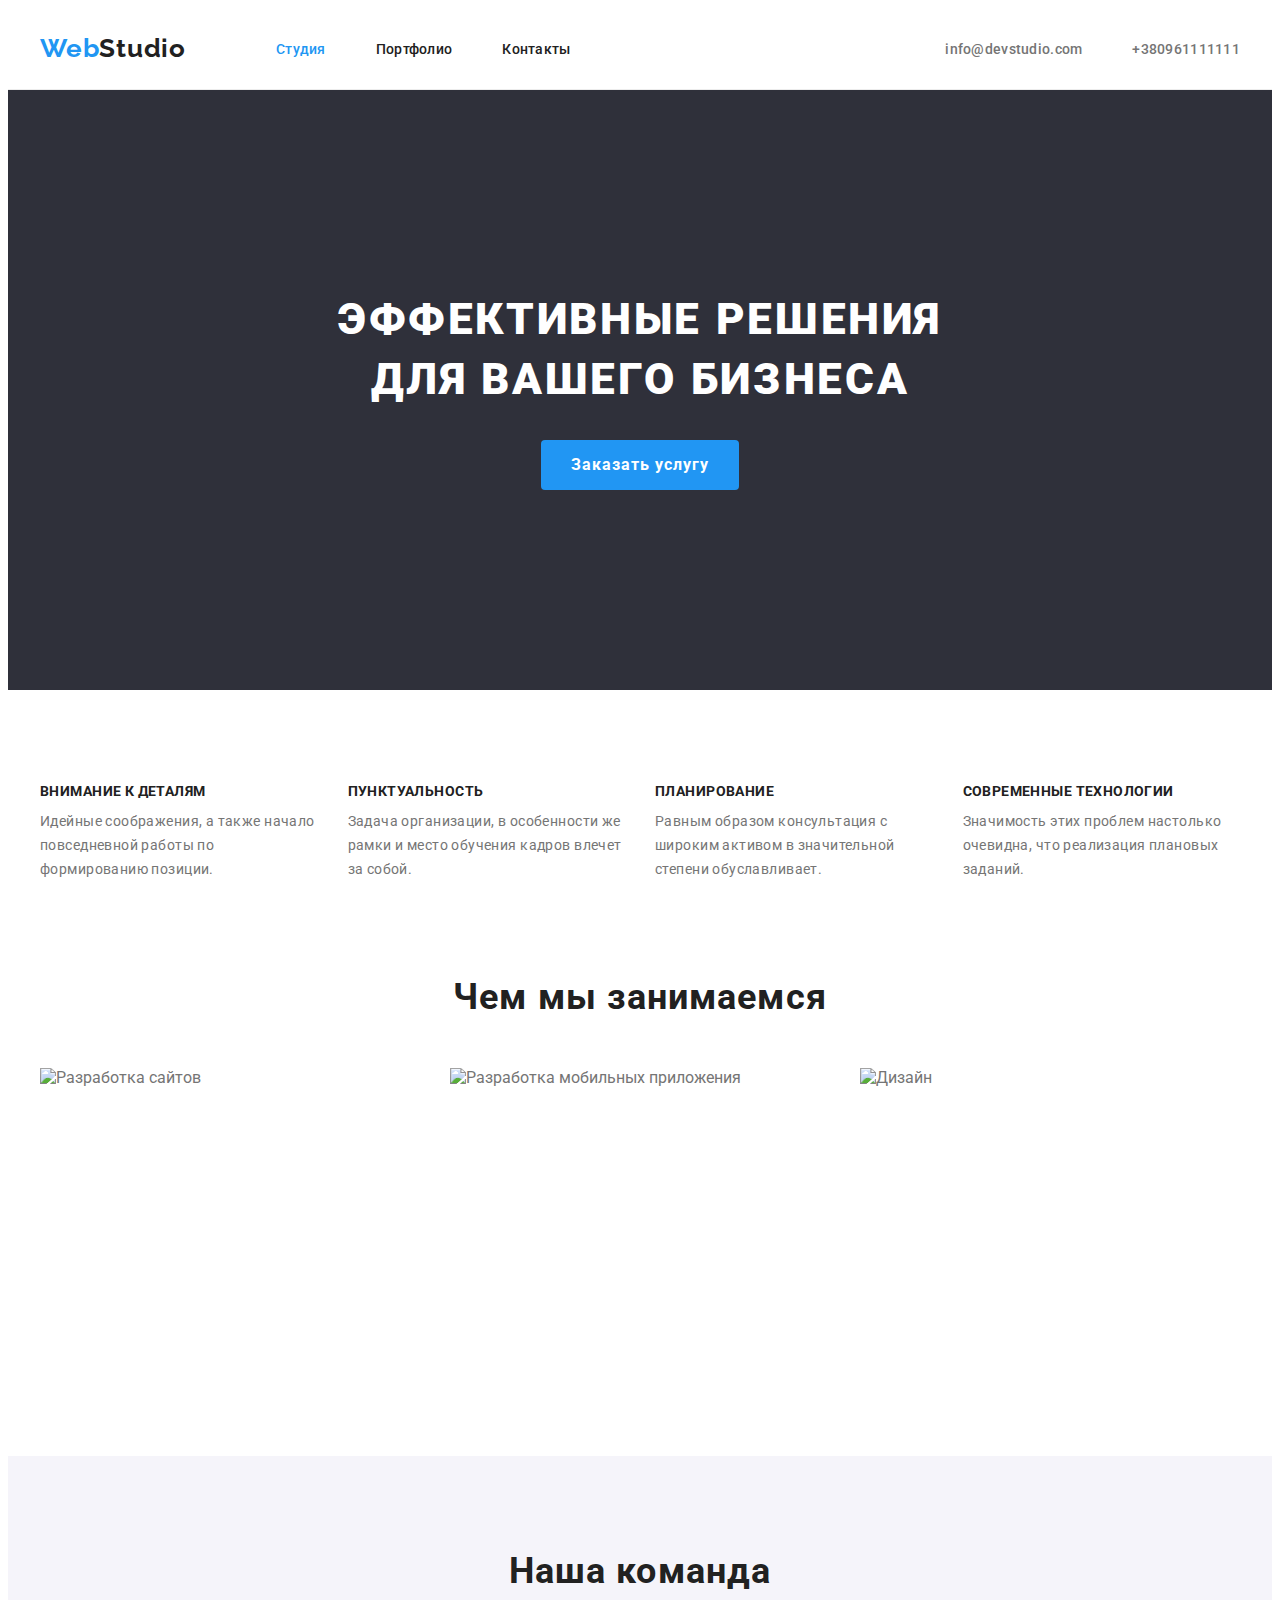
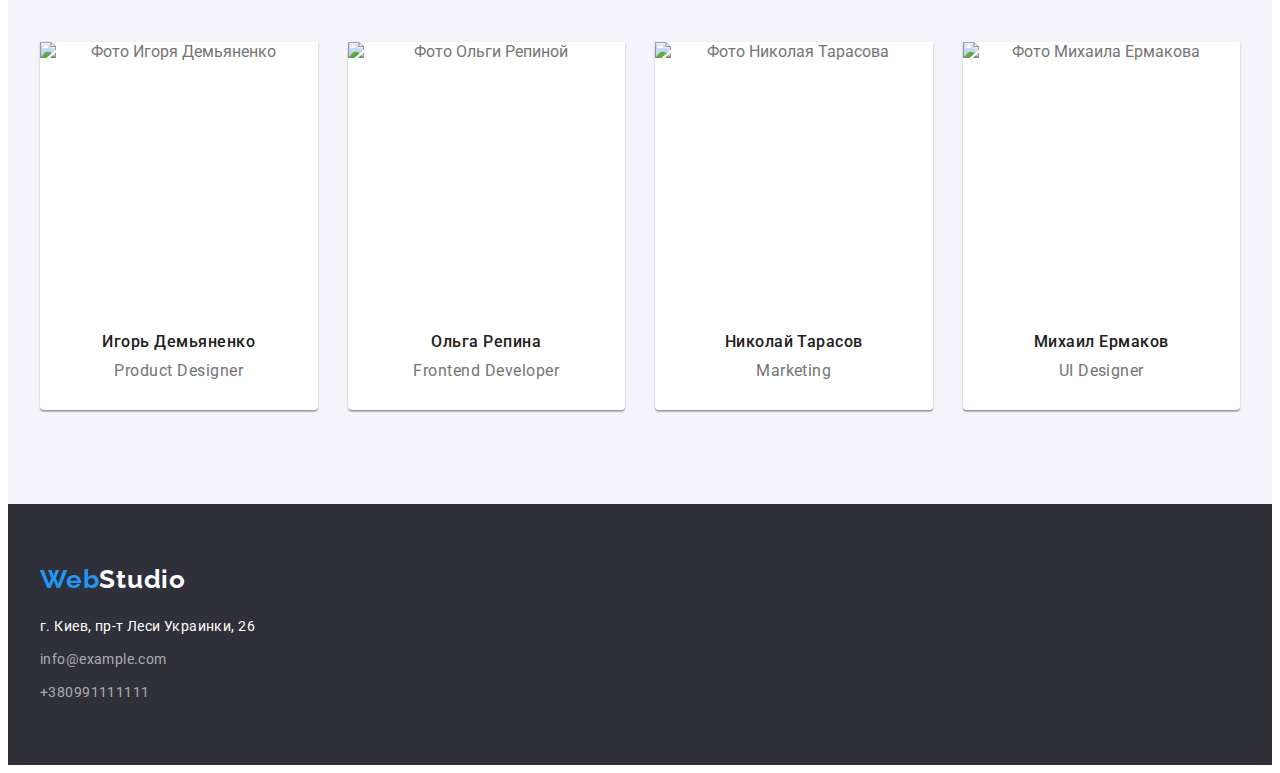
==== index.html @ f522e21b "sprite" ====
<!DOCTYPE html>
<html lang="ru">
  <head>
    <meta charset="UTF-8" />
    <meta http-equiv="X-UA-Compatible" content="IE=edge" />
    <meta name="viewport" content="width=device-width, initial-scale=1.0" />
    <title>WebStudio</title>
    <link rel="preconnect" href="https://fonts.gstatic.com" />
    <link
      href="https://fonts.googleapis.com/css2?family=Raleway:wght@700&family=Roboto:wght@400;500;700;900&display=swap"
      rel="stylesheet"/>
    <link rel="stylesheet" href="https://cdnjs.cloudflare.com/ajax/libs/modern-normalize/1.1.0/modern-normalize.min.css"
      integrity="sha512-wpPYUAdjBVSE4KJnH1VR1HeZfpl1ub8YT/NKx4PuQ5NmX2tKuGu6U/JRp5y+Y8XG2tV+wKQpNHVUX03MfMFn9Q=="
      crossorigin="anonymous" referrerpolicy="no-referrer" />
    <link rel="stylesheet" href="./css/style.css" />
  </head>
  <body>
    <!-- Шапка сайта -->
    <header class="header">
      <div class="container header-container">
        <nav class="navigation">
          <a href="./index.html" class="logo link"> <span class="span-logo">Web</span>Studio</a>
          <ul class="menu">
            <li class="menu-item list"><a class="menu-link current link" href="./index.html">Студия</a></li>
            <li class="menu-item list"><a class="menu-link link" href="./portfolio.html">Портфолио</a></li>
            <li class="menu-item list"><a class="menu-link link" href="">Контакты</a></li>
          </ul>
        </nav>
        <ul class="address-contaiter">
          <li class="address-item list"><a class="mail-link link" href="info@devstudio.com">info@devstudio.com</a></li>
          <li class="address-item list"><a class="tel-link link" href="tel:+380961111111">+380961111111</a></li>
        </ul>
      </div>
      
    </header>
    <main>
      <!--Герой Cекция 1-->
      <section class="hero">
        <div class="container">
          <h1 class="hero-title">Эффективные решения для вашего бизнеса</h1>
          <button class="modal-btn" type="button">Заказать услугу</button>
        </div>
      </section>
      <!--Преимущества Секция 2-->
      <section class="advantages section">
        <div class="container">
          <h2 hidden>Наши преимущества</h2>
          <ul class="advantages-list">
            <li class="advantages-item list">
              <h3 class="advantages-title">Внимание к деталям</h3>
              <p class="advantages-discription">
                Идейные соображения, а также начало повседневной работы по
                формированию позиции.
              </p>
            </li>
            <li class="advantages-item list">
              <h3 class="advantages-title">Пунктуальность</h3>
              <p class="advantages-discription">
                Задача организации, в особенности же рамки и место обучения кадров
                влечет за собой.
              </p>
            </li>
            <li class="advantages-item list">
              <h3 class="advantages-title">Планирование</h3>
              <p class="advantages-discription">
                Равным образом консультация с широким активом в значительной
                степени обуславливает.
              </p>
            </li>
            <li class="advantages-item list">
              <h3 class="advantages-title">Современные технологии</h3>
              <p class="advantages-discription">
                Значимость этих проблем настолько очевидна, что реализация
                плановых заданий.
              </p>
            </li>
          </ul>
        </div>
      </section>
      <!--Чем занимается WebStudio Секция 3-->
      <section class="servise-section section">
        <div class="container">
          <h2 class="section-title">Чем мы занимаемся</h2>
          <ul class="servise-list list">
            <li class="servise-item">
              <img class="servise-image" src="./img/img1-sec3.jpg" alt="Разработка сайтов" width="370" height="294" />
            </li>
            <li class="servise-item">
              <img class="servise-image" src="./img/img2-sec3.jpg" alt="Разработка мобильных приложения" width="370"
                height="294" />
            </li>
            <li class="servise-item">
              <img class="servise-image" src="./img/img3-sec3.jpg" alt="Дизайн" width="370" height="294" />
            </li>
          </ul>
        </div>
      </section>
      <!--Команда Секция 4-->
      <section class="team-section section">
        <div  class="container">
          <h2 class="section-title">Наша команда</h2>
          <ul class="team-list list">
            <li class="team-item">
              <img class="mamber-photo" src="./img/img1-sec4.jpg" alt="Фото Игоря Демьяненко" width="270" height="260" />
              <div class="team-item-contant">
                <h3 class="mamber-name">Игорь Демьяненко</h3>
                <p class="mamber-profession" lang="en">Product Designer</p>
              </div>
            </li>
            <li class="team-item">
              <img class="mamber-photo" src="./img/img2-sec4.jpg" alt="Фото Ольги Репиной" width="270" height="260" />
              <div class="team-item-contant">
                <h3 class="mamber-name">Ольга Репина</h3>
                <p class="mamber-profession" lang="en">Frontend Developer</p>
              </div>
            </li>
            <li class="team-item">
              <img class="mamber-photo" src="./img/img3-sec4.jpg" alt="Фото Николая Тарасова" width="270" height="260" />
              <div class="team-item-contant">
                <h3 class="mamber-name">Николай Тарасов</h3>
                <p class="mamber-profession" lang="en">Marketing</p>
              </div>
            </li>
            <li class="team-item">
              <img class="mamber-photo" src="./img/img4-sec4.jpg" alt="Фото Михаила Ермакова" width="270" height="260" />
              <div class="team-item-contant">
                <h3 class="mamber-name">Михаил Ермаков</h3>
                <p class="mamber-profession" lang="en">UI Designer</p>
              </div>
            </li>
          </ul>
        </div>
      </section>
    </main>
    <footer class="footer">
      <div class="container">
          <a class="logo-footer link" href="./index.html"> <span class="span-logo">Web</span>Studio</a>
          <address class="address">
            <ul class="address-list list">
              <li class="address-item-footer">
                <a class="location link" href="https://goo.gl/maps/w3A9TipmiTjofu6cA" target="_blank" rel="noopener noreferrer">г.
                  Киев, пр-т Леси Украинки, 26</a>
              </li>
              <li class="address-item-footer"><a class="address-link link" href="info@example.com">info@example.com</a></li>
              <li class="address-item-footer"><a class="address-link link" href="+380991111111">+380991111111</a></li>
            </ul>
          </address>
      </div>
    </footer>
  </body>
</html>
---- css/style.css ----
:root {
  --ptimary-text-color: #757575;
  --title-text-color: #212121;
  --accent-color: #2196f3;
  --primary-white-color: #ffffff;
  --main-font: Roboto, sans-serif;
  --dark-grey-background-color: #2f303a;
  --light-grey-background-color: #f5f4fa;
  --rgba-grey-color: rgba(255, 255, 255, 0.6);
  --list-gap: 30px;
}

.link {
  text-decoration: none;
}

.list {
  margin: 0;
  padding: 0;
  list-style: none;
}

h1,
h2,
h3,
h4,
h5,
h6,
p {
  margin-top: 0px;
  margin-bottom: 0px;
}

ul,
ol {
  margin-top: 0px;
  margin-bottom: 0px;
  padding-left: 0px;
}

img {
  display: block;
}

body {
  color: var(--ptimary-text-color);
  background-color: var(--primary-white-color);
  font-family: var(--main-font);
}
/* ====COMPONENTS==== */
.container {
  width: 1200px;
  margin: 0 auto;
  padding-left: 15px;
  padding-right: 15px;
}

.section {
  padding-top: 94px;
  padding-bottom: 94px;
}

.section-title {
  color: var(--title-text-color);
  font-weight: 700;
  font-size: 36px;
  line-height: 1.17;
  letter-spacing: 0.03em;
  margin-bottom: 50px;
  text-align: center;
}

/*====Header====*/
.header {
  padding-top: 25px;
  padding-bottom: 25px;
  border-bottom: 1px solid #ececec;
}

.header-container {
  display: flex;
  align-items: center;
  justify-content: space-between;
}

.navigation {
  display: flex;
  align-items: center;
}

.menu {
  display: flex;
  align-items: center;
}

.menu-item:not(:last-child) {
  margin-right: 50px;
}

.address-contaiter {
  display: flex;
  align-items: center;
}

.address-item:not(:last-child) {
  margin-right: 50px;
}

.logo {
  color: var(--title-text-color);
  font-family: Raleway, sans-serif;
  font-weight: 700;
  font-size: 26px;
  line-height: 1.2;
  letter-spacing: 0.03em;
  margin-right: 90px;
}

.span-logo {
  color: var(--accent-color);
}

.menu-link {
  color: var(--title-text-color);
  font-weight: 500;
  font-size: 14px;
  line-height: 1.14;
  letter-spacing: 0.02em;
}

.menu-link.current {
  color: var(--accent-color);
}

.menu-link:hover,
.menu-link:focus {
  color: var(--accent-color);
}

.mail-link {
  color: var(--ptimary-text-color);
  font-weight: 500;
  font-size: 14px;
  line-height: 1.14;
  letter-spacing: 0.02em;
}

.mail-link:hover,
.mail-link:focus {
  color: var(--accent-color);
}

.tel-link {
  color: var(--ptimary-text-color);
  font-weight: 500;
  font-size: 14px;
  line-height: 1.14;
  letter-spacing: 0.02em;
}

.tel-link:hover,
.tel-link:focus {
  color: var(--accent-color);
}
/* ====END Header==== */
/*====Hero====*/
.hero {
  background-color: var(--dark-grey-background-color);
  text-align: center;
  padding-top: 200px;
  padding-bottom: 200px;
}

.hero-title {
  color: var(--primary-white-color);
  font-weight: 900;
  font-size: 44px;
  line-height: 1.36;
  letter-spacing: 0.06em;
  text-transform: uppercase;
  max-width: 696px;
  margin: 0 auto;
  margin-bottom: 30px;
}

.modal-btn {
  font-weight: 700;
  font-size: 16px;
  line-height: 1.88;
  letter-spacing: 0.06em;
  background-color: var(--accent-color);
  color: var(--primary-white-color);
  cursor: pointer;
  font-family: inherit;
  text-align: center;
  border: none;
  border-radius: 4px;
  padding: 10px 30px;
}

.modal-btn:hover,
.modal-btn:focus {
  background-color: var(--accent-color);
  color: var(--primary-white-color);
}
/* ====End Hero====*/

/* ====Advantages section==== */

.advantages-list {
  display: flex;
  flex-wrap: wrap;
  margin-left: calc(-1 * var(--list-gap));
  margin-top: calc(-1 * var(--list-gap));
}

.advantages-item {
  margin-left: var(--list-gap);
  margin-top: var(--list-gap);
  flex-basis: calc((100% - 4 * var(--list-gap)) / 4);
}

.advantages-title {
  font-weight: 700;
  font-size: 14px;
  line-height: 1.14;
  letter-spacing: 0.03em;
  color: var(--title-text-color);
  text-transform: uppercase;
  margin-bottom: 10px;
}

.advantages-discription {
  font-weight: 400;
  font-size: 14px;
  line-height: 1.71;
  letter-spacing: 0.03em;
  color: var(--ptimary-text-color);
}
/* ====End Advantages section==== */

/* ====Servise section==== */
.servise-section {
  padding-top: 0px;
}
.servise-list {
  display: flex;
  flex-wrap: wrap;
  margin-left: -30px;
  margin-top: -30px;
}

.servise-item {
  margin-left: 30px;
  margin-top: 30px;
  flex-basis: calc((100% - 90px) / 3);
}

/* ====End Servise section==== */

/* ====Team section===== */
.team-list {
  display: flex;
  flex-wrap: wrap;
  margin-left: calc(-1 * var(--list-gap));
  margin-top: calc(-1 * var(--list-gap));
}

.team-item {
  background-color: var(--primary-white-color);
  display: block;
  margin-left: var(--list-gap);
  margin-top: var(--list-gap);
  flex-basis: calc((100% - 4 * var(--list-gap)) / 4);
  text-align: center;
  border-radius: 0px 0px 4px 4px;
  box-shadow: 0px 1px 3px rgba(0, 0, 0, 0.12), 0px 1px 1px rgba(0, 0, 0, 0.14),
    0px 2px 1px rgba(0, 0, 0, 0.2);
}

.team-section {
  background-color: var(--light-grey-background-color);
}

.team-item-contant {
  padding-top: 30px;
  padding-bottom: 30px;
}

.mamber-name {
  font-weight: 500;
  font-size: 16px;
  line-height: 1.19;
  letter-spacing: 0.03em;
  color: var(--title-text-color);
  margin-bottom: 10px;
}

.mamber-profession {
  font-weight: 400;
  font-size: 16px;
  line-height: 1.19;
  letter-spacing: 0.03em;
}
/*====End Team section====*/

/* ====Footer==== */
.footer {
  background-color: var(--dark-grey-background-color);
  padding-top: 60px;
  padding-bottom: 60px;
  margin-right: auto;
}

.logo-footer {
  display: block;
  color: var(--primary-white-color);
  font-family: Raleway, sans-serif;
  font-weight: 700;
  font-size: 26px;
  line-height: 1.2;
  letter-spacing: 0.03em;
  margin-bottom: 20px;
}

.span-logo {
  color: var(--accent-color);
}

.address-link {
  color: var(--rgba-grey-color);
  font-style: normal;
  font-weight: 400;
  font-size: 14px;
  line-height: 1.71;
  letter-spacing: 0.03em;
}

.address-item-footer:not(:last-child) {
  margin-bottom: 9px;
}

.location {
  color: var(--primary-white-color);
  font-style: normal;
  font-weight: 400;
  font-size: 14px;
  line-height: 1.71;
  letter-spacing: 0.03em;
  margin-bottom: 9px;
}
/* ====End Footer==== */

/* Portfolio */
/*====Portfolio section==== */
.filter-list {
  display: flex;
  justify-content: center;
  margin-bottom: 50px;
}

.filter-button {
  color: var(--title-text-color);
  background-color: var(--light-grey-background-color);
  font-family: inherit;
  font-weight: 500;
  font-size: 16px;
  line-height: 1.63;
  letter-spacing: 0.03em;
  text-align: center;
  cursor: pointer;
  padding: 6px 22px;
  border: none;
  border-radius: 4px;
}

.filter-item:not(:last-child) {
  margin-right: 8px;
}

.filter-button:hover,
.filter-button:focus {
  color: var(--primary-white-color);
  background-color: var(--accent-color);
}

.project-list {
  display: flex;
  flex-wrap: wrap;
  text-align: left;
  margin-left: calc(-1 * var(--list-gap));
  margin-top: calc(-1 * var(--list-gap));
}

.project-item {
  margin-left: var(--list-gap);
  margin-top: var(--list-gap);
  flex-basis: calc((100% - 3 * var(--list-gap)) / 3);
  background-color: var(--primary-white-color);
}

.project-item-content {
  padding: 20px 24px;
  border-right: 1px solid #eeeeee;
  border-bottom: 1px solid #eeeeee;
  border-left: 1px solid #eeeeee;
}

.project-title {
  color: var(--title-text-color);
  font-weight: 700;
  font-size: 18px;
  line-height: 2;
  letter-spacing: 0.06em;
}

.project-decr {
  color: var(--ptimary-text-color);
  font-weight: 400;
  font-size: 16px;
  line-height: 1.88;
  letter-spacing: 0.03em;
}
/*====End Portfolio section==== */
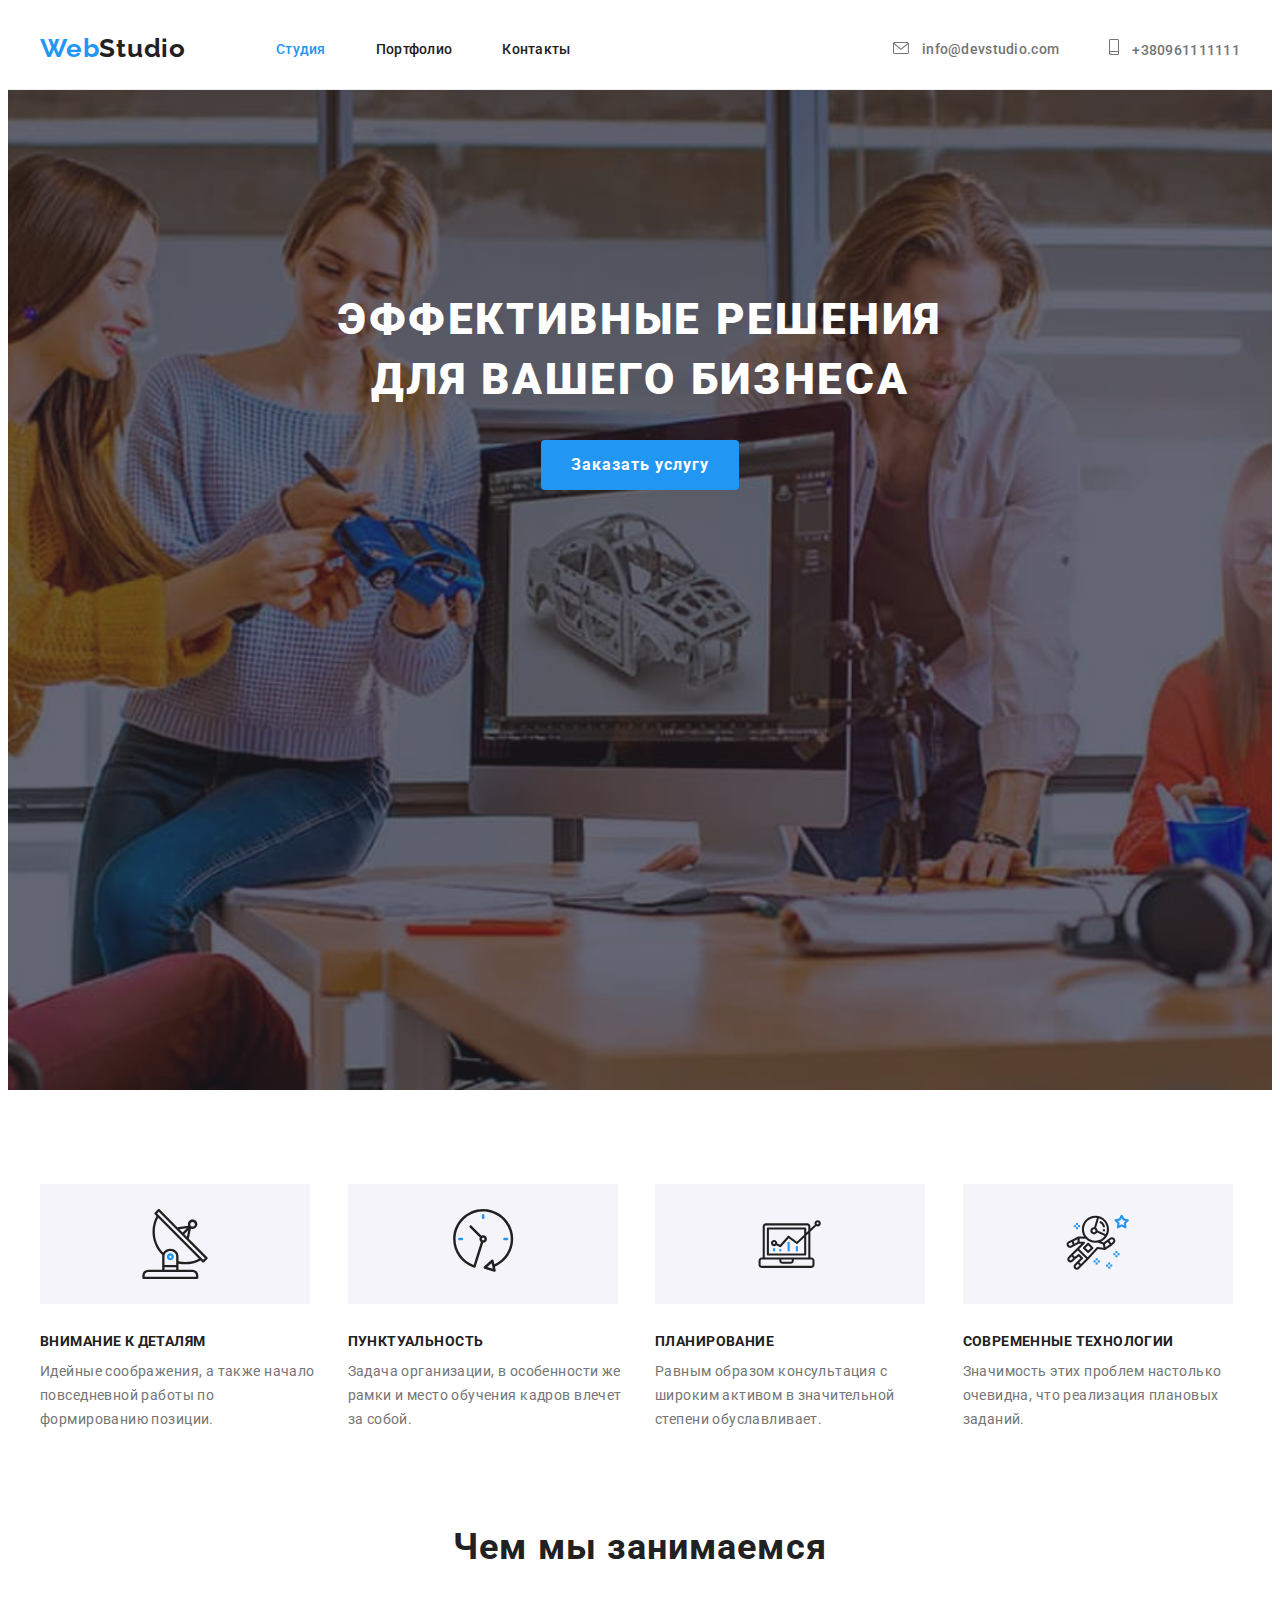
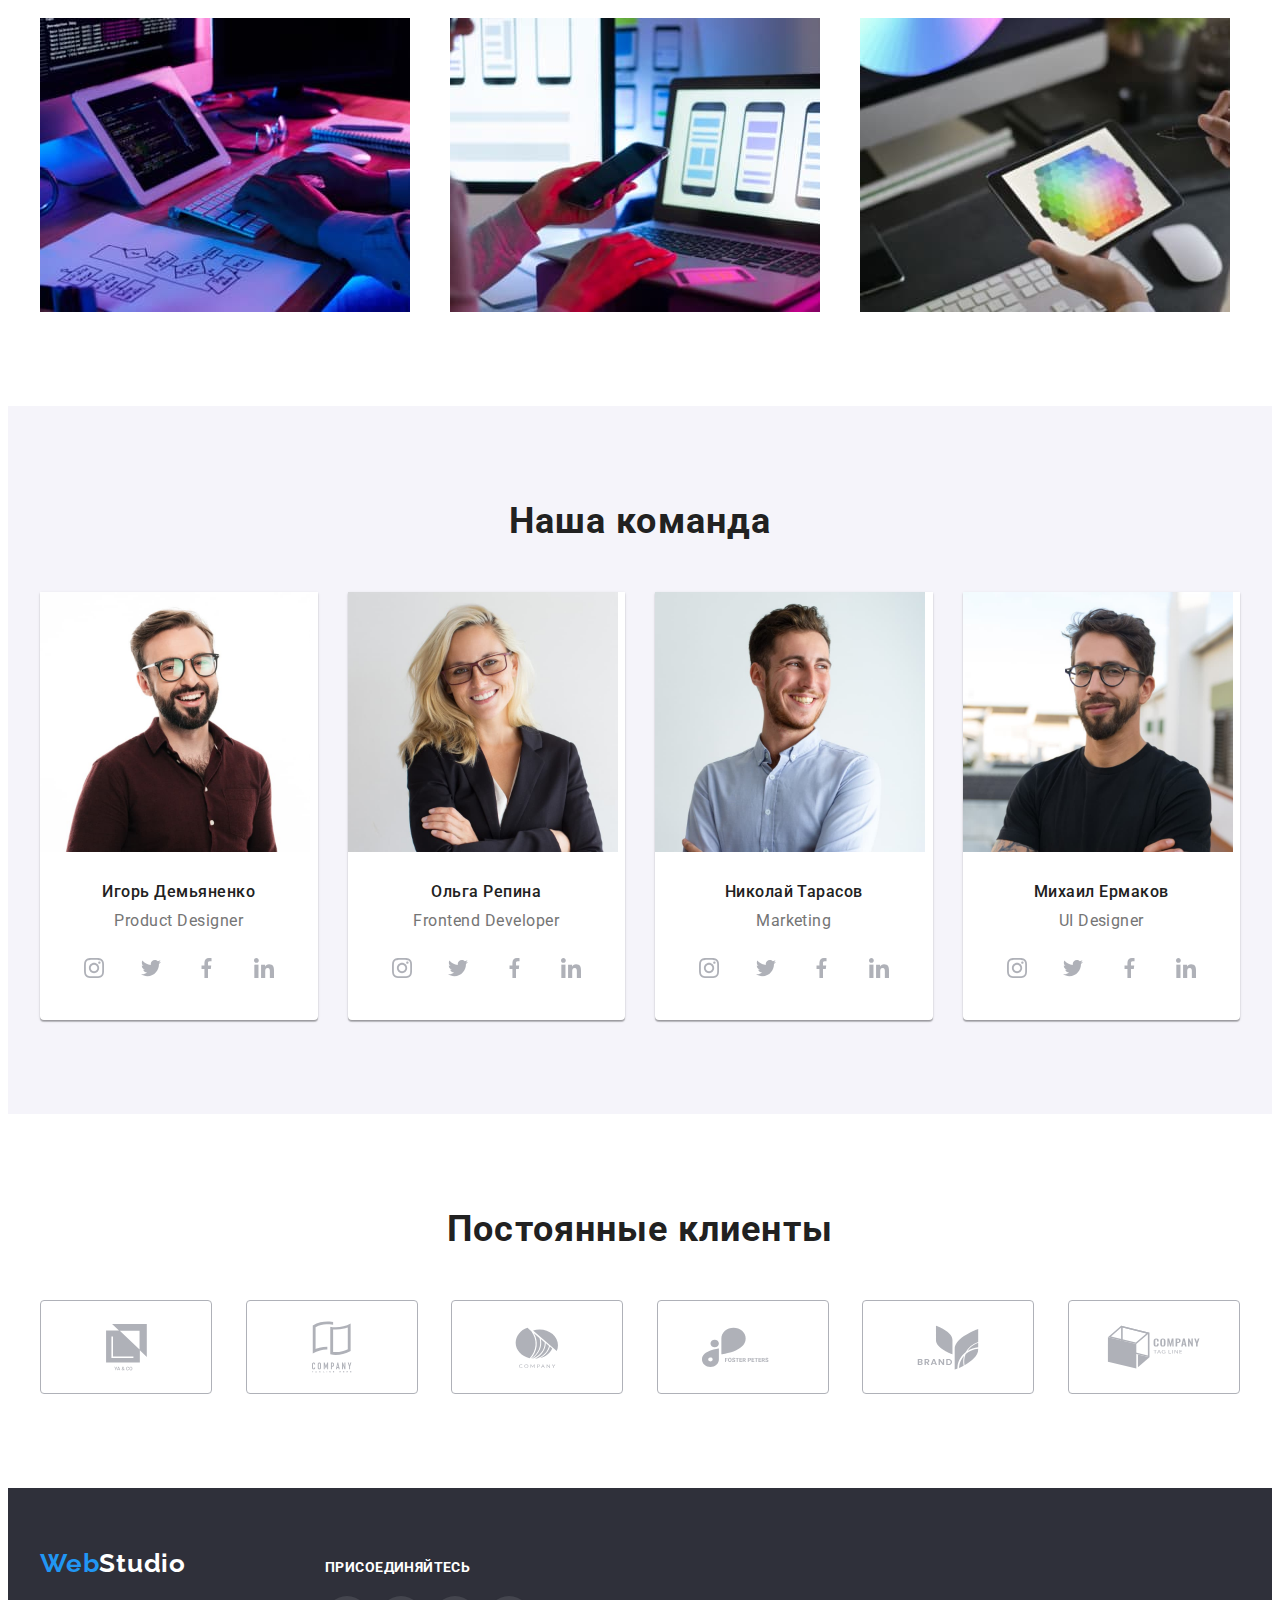
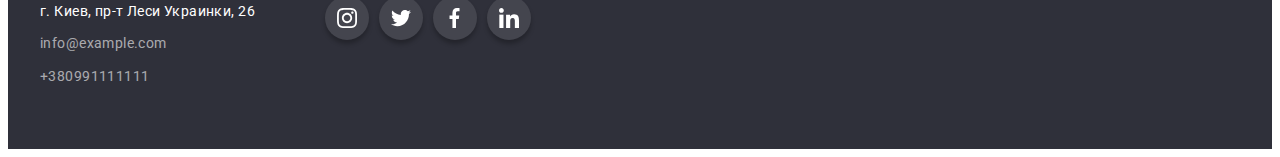
==== commit e8d29182: "задает оформление иконок и декоративных эффектов" ====
--- a/index.html
+++ b/index.html
@@ -1,151 +1,386 @@
 <!DOCTYPE html>
 <html lang="ru">
-  <head>
-    <meta charset="UTF-8" />
-    <meta http-equiv="X-UA-Compatible" content="IE=edge" />
-    <meta name="viewport" content="width=device-width, initial-scale=1.0" />
-    <title>WebStudio</title>
-    <link rel="preconnect" href="https://fonts.gstatic.com" />
-    <link
-      href="https://fonts.googleapis.com/css2?family=Raleway:wght@700&family=Roboto:wght@400;500;700;900&display=swap"
-      rel="stylesheet"/>
-    <link rel="stylesheet" href="https://cdnjs.cloudflare.com/ajax/libs/modern-normalize/1.1.0/modern-normalize.min.css"
-      integrity="sha512-wpPYUAdjBVSE4KJnH1VR1HeZfpl1ub8YT/NKx4PuQ5NmX2tKuGu6U/JRp5y+Y8XG2tV+wKQpNHVUX03MfMFn9Q=="
-      crossorigin="anonymous" referrerpolicy="no-referrer" />
-    <link rel="stylesheet" href="./css/style.css" />
-  </head>
-  <body>
-    <!-- Шапка сайта -->
-    <header class="header">
-      <div class="container header-container">
-        <nav class="navigation">
-          <a href="./index.html" class="logo link"> <span class="span-logo">Web</span>Studio</a>
-          <ul class="menu">
-            <li class="menu-item list"><a class="menu-link current link" href="./index.html">Студия</a></li>
-            <li class="menu-item list"><a class="menu-link link" href="./portfolio.html">Портфолио</a></li>
-            <li class="menu-item list"><a class="menu-link link" href="">Контакты</a></li>
-          </ul>
-        </nav>
-        <ul class="address-contaiter">
-          <li class="address-item list"><a class="mail-link link" href="info@devstudio.com">info@devstudio.com</a></li>
-          <li class="address-item list"><a class="tel-link link" href="tel:+380961111111">+380961111111</a></li>
-        </ul>
-      </div>
-      
-    </header>
-    <main>
-      <!--Герой Cекция 1-->
-      <section class="hero">
+
+<head>
+  <meta charset="UTF-8" />
+  <meta http-equiv="X-UA-Compatible" content="IE=edge" />
+  <meta name="viewport" content="width=device-width, initial-scale=1.0" />
+  <title>WebStudio</title>
+  <link rel="preconnect" href="https://fonts.gstatic.com" />
+  <link href="https://fonts.googleapis.com/css2?family=Raleway:wght@700&family=Roboto:wght@400;500;700;900&display=swap"
+    rel="stylesheet" />
+  <link rel="stylesheet" href="https://cdnjs.cloudflare.com/ajax/libs/modern-normalize/1.1.0/modern-normalize.min.css"
+    integrity="sha512-wpPYUAdjBVSE4KJnH1VR1HeZfpl1ub8YT/NKx4PuQ5NmX2tKuGu6U/JRp5y+Y8XG2tV+wKQpNHVUX03MfMFn9Q=="
+    crossorigin="anonymous" referrerpolicy="no-referrer" />
+  <link rel="stylesheet" href="./css/style.css" />
+</head>
+
+<body>
+  <!-- Шапка сайта -->
+  <header class="header">
+    <div class="container header-container">
+      <nav class="navigation">
+        <a href="./index.html" class="logo link"> <span class="span-logo">Web</span>Studio</a>
+        <ul class="menu">
+          <li class="menu-item list"><a class="menu-link current link" href="./index.html">Студия</a></li>
+          <li class="menu-item list"><a class="menu-link link" href="./portfolio.html">Портфолио</a></li>
+          <li class="menu-item list"><a class="menu-link link" href="">Контакты</a></li>
+        </ul>
+      </nav>
+      <ul class="address-contaiter">
+        <li class="address-item list"><a class="mail-link link" href="info@devstudio.com">
+            <svg class="mail-icon">
+              <use href="./img/sprite.svg#icon-envelope"></use>
+            </svg> info@devstudio.com
+          </a>
+        </li>
+        <li class="address-item list">
+          <a class="tel-link link" href="tel:+380961111111">
+            <svg class="phone-icon">
+              <use href="./img/sprite.svg#icon-smartphone"></use>
+            </svg> +380961111111</a>
+        </li>
+      </ul>
+    </div>
+  </header>
+  <main>
+    <!--Герой Cекция 1-->
+    <section class="hero">
+      <div class="container">
+        <h1 class="hero-title">Эффективные решения для вашего бизнеса</h1>
+        <button class="modal-btn" type="button">Заказать услугу</button>
+      </div>
+    </section>
+    <!--Преимущества Секция 2-->
+    <section class="advantages section">
+      <div class="container">
+        <h2 hidden>Наши преимущества</h2>
+        <ul class="advantages-list">
+          <li class="advantages-item list">
+            <div class="advantages-icon">
+              <svg class="advantages-icon-item">
+                <use href="./img/sprite.svg#icon-satellite"></use>
+              </svg>
+            </div>
+            <h3 class="advantages-title">Внимание к деталям</h3>
+            <p class="advantages-discription">
+              Идейные соображения, а также начало повседневной работы по
+              формированию позиции.
+            </p>
+          </li>
+          <li class="advantages-item list">
+            <div class="advantages-icon">
+              <svg class="advantages-icon-item">
+                <use href="./img/sprite.svg#icon-clock"></use>
+              </svg>
+            </div>
+            <h3 class="advantages-title">Пунктуальность</h3>
+            <p class="advantages-discription">
+              Задача организации, в особенности же рамки и место обучения кадров
+              влечет за собой.
+            </p>
+          </li>
+          <li class="advantages-item list">
+            <div class="advantages-icon">
+              <svg class="advantages-icon-item">
+                <use href="./img/sprite.svg#icon-diagram"></use>
+              </svg>
+            </div>
+            <h3 class="advantages-title">Планирование</h3>
+            <p class="advantages-discription">
+              Равным образом консультация с широким активом в значительной
+              степени обуславливает.
+            </p>
+          </li>
+          <li class="advantages-item list">
+            <div class="advantages-icon">
+              <svg class="advantages-icon-item">
+                <use href="./img/sprite.svg#icon-astronaut"></use>
+              </svg>
+            </div>
+            <h3 class="advantages-title">Современные технологии</h3>
+            <p class="advantages-discription">
+              Значимость этих проблем настолько очевидна, что реализация
+              плановых заданий.
+            </p>
+          </li>
+        </ul>
+      </div>
+    </section>
+    <!--Чем занимается WebStudio Секция 3-->
+    <section class="servise-section section">
+      <div class="container">
+        <h2 class="section-title">Чем мы занимаемся</h2>
+        <ul class="servise-list list">
+          <li class="servise-item">
+            <img class="servise-image" src="./img/img1-sec3.jpg" alt="Разработка сайтов" width="370" height="294" />
+          </li>
+          <li class="servise-item">
+            <img class="servise-image" src="./img/img2-sec3.jpg" alt="Разработка мобильных приложения" width="370"
+              height="294" />
+          </li>
+          <li class="servise-item">
+            <img class="servise-image" src="./img/img3-sec3.jpg" alt="Дизайн" width="370" height="294" />
+          </li>
+        </ul>
+      </div>
+    </section>
+    <!--Команда Секция 4-->
+    <section class="team-section section">
+      <div class="container">
+        <h2 class="section-title">Наша команда</h2>
+        <ul class="team-list list">
+          <li class="team-item">
+            <img class="mamber-photo" src="./img/img1-sec4.jpg" alt="Фото Игоря Демьяненко" width="270" height="260" />
+            <div class="team-item-contant"> 
+              <h3 class="mamber-name">Игорь Демьяненко</h3>
+              <p class="mamber-profession" lang="en">Product Designer</p>
+              <ul class="social-list list">
+                <li class="social-list-item">
+                  <a href="" class="social-list-link">
+                    <svg class="social-list-icon">
+                      <use href="./img/sprite.svg#icon-instagram"></use>
+                    </svg>
+                  </a>
+                </li>
+                <li class="social-list-item">
+                  <a href="" class="social-list-link">
+                    <svg class="social-list-icon">
+                      <use href="./img/sprite.svg#icon-twitter"></use>
+                    </svg>
+                  </a>
+                </li>
+                <li class="social-list-item">
+                  <a href="" class="social-list-link">
+                    <svg class="social-list-icon">
+                      <use href="./img/sprite.svg#icon-facebook"></use>
+                    </svg>
+                  </a>
+                </li>
+                <li class="social-list-item">
+                  <a href="" class="social-list-link">
+                    <svg class="social-list-icon">
+                      <use href="./img/sprite.svg#icon-linkedin"></use>
+                    </svg>
+                  </a>
+                </li>
+              </ul>
+            </div>
+          </li>
+          <li class="team-item">
+            <img class="mamber-photo" src="./img/img2-sec4.jpg" alt="Фото Ольги Репиной" width="270" height="260" />
+            <div class="team-item-contant">
+              <h3 class="mamber-name">Ольга Репина</h3>
+              <p class="mamber-profession" lang="en">Frontend Developer</p>
+              <ul class="social-list list">
+                <li class="social-list-item">
+                  <a href="" class="social-list-link">
+                    <svg class="social-list-icon">
+                      <use href="./img/sprite.svg#icon-instagram"></use>
+                    </svg>
+                  </a>
+                </li>
+                <li class="social-list-item">
+                  <a href="" class="social-list-link">
+                    <svg class="social-list-icon">
+                      <use href="./img/sprite.svg#icon-twitter"></use>
+                    </svg>
+                  </a>
+                </li>
+                <li class="social-list-item">
+                  <a href="" class="social-list-link">
+                    <svg class="social-list-icon">
+                      <use href="./img/sprite.svg#icon-facebook"></use>
+                    </svg>
+                  </a>
+                </li>
+                <li class="social-list-item">
+                  <a href="" class="social-list-link">
+                    <svg class="social-list-icon">
+                      <use href="./img/sprite.svg#icon-linkedin"></use>
+                    </svg>
+                  </a>
+                </li>
+              </ul>
+            </div>
+          </li>
+          <li class="team-item">
+            <img class="mamber-photo" src="./img/img3-sec4.jpg" alt="Фото Николая Тарасова" width="270" height="260" />
+            <div class="team-item-contant">
+              <h3 class="mamber-name">Николай Тарасов</h3>
+              <p class="mamber-profession" lang="en">Marketing</p>
+              <ul class="social-list list">
+                <li class="social-list-item">
+                  <a href="" class="social-list-link">
+                    <svg class="social-list-icon">
+                      <use href="./img/sprite.svg#icon-instagram"></use>
+                    </svg>
+                  </a>
+                </li>
+                <li class="social-list-item">
+                  <a href="" class="social-list-link">
+                    <svg class="social-list-icon">
+                      <use href="./img/sprite.svg#icon-twitter"></use>
+                    </svg>
+                  </a>
+                </li>
+                <li class="social-list-item">
+                  <a href="" class="social-list-link">
+                    <svg class="social-list-icon">
+                      <use href="./img/sprite.svg#icon-facebook"></use>
+                    </svg>
+                  </a>
+                </li>
+                <li class="social-list-item">
+                  <a href="" class="social-list-link">
+                    <svg class="social-list-icon">
+                      <use href="./img/sprite.svg#icon-linkedin"></use>
+                    </svg>
+                  </a>
+                </li>
+              </ul>
+            </div>
+          </li>
+          <li class="team-item">
+            <img class="mamber-photo" src="./img/img4-sec4.jpg" alt="Фото Михаила Ермакова" width="270" height="260" />
+            <div class="team-item-contant">
+              <h3 class="mamber-name">Михаил Ермаков</h3>
+              <p class="mamber-profession" lang="en">UI Designer</p>
+              <ul class="social-list list">
+                <li class="social-list-item">
+                  <a href="" class="social-list-link">
+                    <svg class="social-list-icon">
+                      <use href="./img/sprite.svg#icon-instagram"></use>
+                    </svg>
+                  </a>
+                </li>
+                <li class="social-list-item">
+                  <a href="" class="social-list-link">
+                    <svg class="social-list-icon">
+                      <use href="./img/sprite.svg#icon-twitter"></use>
+                    </svg>
+                  </a>
+                </li>
+                <li class="social-list-item">
+                  <a href="" class="social-list-link">
+                    <svg class="social-list-icon">
+                      <use href="./img/sprite.svg#icon-facebook"></use>
+                    </svg>
+                  </a>
+                </li>
+                <li class="social-list-item">
+                  <a href="" class="social-list-link">
+                    <svg class="social-list-icon">
+                      <use href="./img/sprite.svg#icon-linkedin"></use>
+                    </svg>
+                  </a>
+                </li>
+              </ul>
+            </div>
+          </li>
+        </ul>
+      </div>
+    </section>
+    <section class="clients-section section">
         <div class="container">
-          <h1 class="hero-title">Эффективные решения для вашего бизнеса</h1>
-          <button class="modal-btn" type="button">Заказать услугу</button>
-        </div>
-      </section>
-      <!--Преимущества Секция 2-->
-      <section class="advantages section">
-        <div class="container">
-          <h2 hidden>Наши преимущества</h2>
-          <ul class="advantages-list">
-            <li class="advantages-item list">
-              <h3 class="advantages-title">Внимание к деталям</h3>
-              <p class="advantages-discription">
-                Идейные соображения, а также начало повседневной работы по
-                формированию позиции.
-              </p>
-            </li>
-            <li class="advantages-item list">
-              <h3 class="advantages-title">Пунктуальность</h3>
-              <p class="advantages-discription">
-                Задача организации, в особенности же рамки и место обучения кадров
-                влечет за собой.
-              </p>
-            </li>
-            <li class="advantages-item list">
-              <h3 class="advantages-title">Планирование</h3>
-              <p class="advantages-discription">
-                Равным образом консультация с широким активом в значительной
-                степени обуславливает.
-              </p>
-            </li>
-            <li class="advantages-item list">
-              <h3 class="advantages-title">Современные технологии</h3>
-              <p class="advantages-discription">
-                Значимость этих проблем настолько очевидна, что реализация
-                плановых заданий.
-              </p>
+          <h2 class="section-title">Постоянные клиенты</h2>
+          <ul class="clients-list list">
+            <li class="clients-item">
+              <a class="clients-link" href="">
+                <svg class="clients-list-icon" width="41" height="46.7">
+                  <use href="./img/sprite.svg#icon-yaco" ></use>
+                </svg>
+              </a>
+            </li>
+            <li class="clients-item">
+              <a class="clients-link" href="">
+                <svg class="clients-list-icon" width="40" height="52">
+                  <use href="./img/sprite.svg#icon-tagline-here"></use>
+                </svg>
+              </a>
+            </li>
+            <li class="clients-item">
+              <a class="clients-link" href="">
+                <svg class="clients-list-icon" width="43.46" height="41.18">
+                  <use href="./img/sprite.svg#icon-company"></use>
+                </svg>
+              </a>
+            </li>
+            <li class="clients-item">
+              <a class="clients-link" href="">
+                <svg class="clients-list-icon" width="84.44" height="40.62">
+                  <use href="./img/sprite.svg#icon-foster-peters"></use>
+                </svg>
+              </a>
+            </li>
+            <li class="clients-item">
+              <a class="clients-link" href="">
+                <svg class="clients-list-icon" width="62.54" height="45.43">
+                  <use href="./img/sprite.svg#icon-brand"></use>
+                </svg>
+              </a>
+            </li>
+            <li class="clients-item">
+              <a class="clients-link" href="">
+                <svg class="clients-list-icon" width = "93.79" height = "43.93">
+                  <use href="./img/sprite.svg#icon-tagtine"></use>
+                </svg>
+              </a>
             </li>
           </ul>
         </div>
-      </section>
-      <!--Чем занимается WebStudio Секция 3-->
-      <section class="servise-section section">
-        <div class="container">
-          <h2 class="section-title">Чем мы занимаемся</h2>
-          <ul class="servise-list list">
-            <li class="servise-item">
-              <img class="servise-image" src="./img/img1-sec3.jpg" alt="Разработка сайтов" width="370" height="294" />
-            </li>
-            <li class="servise-item">
-              <img class="servise-image" src="./img/img2-sec3.jpg" alt="Разработка мобильных приложения" width="370"
-                height="294" />
-            </li>
-            <li class="servise-item">
-              <img class="servise-image" src="./img/img3-sec3.jpg" alt="Дизайн" width="370" height="294" />
-            </li>
-          </ul>
-        </div>
-      </section>
-      <!--Команда Секция 4-->
-      <section class="team-section section">
-        <div  class="container">
-          <h2 class="section-title">Наша команда</h2>
-          <ul class="team-list list">
-            <li class="team-item">
-              <img class="mamber-photo" src="./img/img1-sec4.jpg" alt="Фото Игоря Демьяненко" width="270" height="260" />
-              <div class="team-item-contant">
-                <h3 class="mamber-name">Игорь Демьяненко</h3>
-                <p class="mamber-profession" lang="en">Product Designer</p>
-              </div>
-            </li>
-            <li class="team-item">
-              <img class="mamber-photo" src="./img/img2-sec4.jpg" alt="Фото Ольги Репиной" width="270" height="260" />
-              <div class="team-item-contant">
-                <h3 class="mamber-name">Ольга Репина</h3>
-                <p class="mamber-profession" lang="en">Frontend Developer</p>
-              </div>
-            </li>
-            <li class="team-item">
-              <img class="mamber-photo" src="./img/img3-sec4.jpg" alt="Фото Николая Тарасова" width="270" height="260" />
-              <div class="team-item-contant">
-                <h3 class="mamber-name">Николай Тарасов</h3>
-                <p class="mamber-profession" lang="en">Marketing</p>
-              </div>
-            </li>
-            <li class="team-item">
-              <img class="mamber-photo" src="./img/img4-sec4.jpg" alt="Фото Михаила Ермакова" width="270" height="260" />
-              <div class="team-item-contant">
-                <h3 class="mamber-name">Михаил Ермаков</h3>
-                <p class="mamber-profession" lang="en">UI Designer</p>
-              </div>
-            </li>
-          </ul>
-        </div>
-      </section>
-    </main>
-    <footer class="footer">
-      <div class="container">
-          <a class="logo-footer link" href="./index.html"> <span class="span-logo">Web</span>Studio</a>
-          <address class="address">
-            <ul class="address-list list">
-              <li class="address-item-footer">
-                <a class="location link" href="https://goo.gl/maps/w3A9TipmiTjofu6cA" target="_blank" rel="noopener noreferrer">г.
-                  Киев, пр-т Леси Украинки, 26</a>
-              </li>
-              <li class="address-item-footer"><a class="address-link link" href="info@example.com">info@example.com</a></li>
-              <li class="address-item-footer"><a class="address-link link" href="+380991111111">+380991111111</a></li>
-            </ul>
-          </address>
-      </div>
-    </footer>
-  </body>
-</html>
+    </section>
+  </main>
+  <footer class="footer">
+    <div class="container footer-container">
+      <div class="fooder-logo-address">
+      <a class="logo-footer link" href="./index.html"> <span class="span-logo">Web</span>Studio</a>
+      <address class="address">
+        <ul class="address-list list">
+          <li class="address-item-footer">
+            <a class="location link" href="https://goo.gl/maps/w3A9TipmiTjofu6cA" target="_blank"
+              rel="noopener noreferrer">г.
+              Киев, пр-т Леси Украинки, 26</a>
+          </li>
+          <li class="address-item-footer"><a class="address-link link" href="info@example.com">info@example.com</a></li>
+          <li class="address-item-footer"><a class="address-link link" href="+380991111111">+380991111111</a></li>
+        </ul>
+      </address>
+      </div>
+      <div class="footer-social">
+        <h3 class="footer-social-list-title">Присоединяйтесь</h3>
+        <ul class="footer-social-list list">
+          <li class="footer-social-list-item">
+            <a href="" class="footer-social-list-link">
+              <svg class="footer-social-list-icon">
+                <use href="./img/sprite.svg#icon-instagram"></use>
+              </svg>
+            </a>
+          </li>
+          <li class="footer-social-list-item">
+            <a href="" class="footer-social-list-link">
+              <svg class="footer-social-list-icon">
+                <use href="./img/sprite.svg#icon-twitter"></use>
+              </svg>
+            </a>
+          </li>
+          <li class="footer-social-list-item">
+            <a href="" class="footer-social-list-link">
+              <svg class="footer-social-list-icon">
+                <use href="./img/sprite.svg#icon-facebook"></use>
+              </svg>
+            </a>
+          </li>
+          <li class="footer-social-list-item">
+            <a href="" class="footer-social-list-link">
+              <svg class="footer-social-list-icon">
+                <use href="./img/sprite.svg#icon-linkedin"></use>
+              </svg>
+            </a>
+          </li>
+        </ul>
+      </div>
+    </div>
+  </footer>
+</body>
+</html>--- a/css/style.css
+++ b/css/style.css
@@ -145,30 +145,60 @@
   letter-spacing: 0.02em;
 }
 
+.tel-link {
+  color: var(--ptimary-text-color);
+  font-weight: 500;
+  font-size: 14px;
+  line-height: 1.14;
+  letter-spacing: 0.02em;
+}
+
 .mail-link:hover,
 .mail-link:focus {
   color: var(--accent-color);
 }
 
-.tel-link {
-  color: var(--ptimary-text-color);
-  font-weight: 500;
-  font-size: 14px;
-  line-height: 1.14;
-  letter-spacing: 0.02em;
-}
-
 .tel-link:hover,
 .tel-link:focus {
   color: var(--accent-color);
 }
+
+.phone-icon {
+  width: 10px;
+  height: 16px;
+  margin-right: 10px;
+  fill: currentColor;
+}
+
+.mail-icon {
+  width: 16px;
+  height: 12px;
+  margin-right: 10px;
+  fill: currentColor;
+}
+
+.phone-icon:hover,
+.phone-icon:focus {
+  fill: var(--accent-color);
+}
+
 /* ====END Header==== */
+
 /*====Hero====*/
 .hero {
+  max-width: 1600px;
+  height: 600px;
+  background-image: linear-gradient(rgba(47, 48, 58, 0.4), rgba(47, 48, 58, 0.4)),
+    url('../img/hero-bg.jpg');
+  background-repeat: no-repeat;
+  background-size: cover;
+  background-position: center;
   background-color: var(--dark-grey-background-color);
   text-align: center;
   padding-top: 200px;
   padding-bottom: 200px;
+  margin-left: auto;
+  margin-right: auto;
 }
 
 .hero-title {
@@ -206,6 +236,21 @@
 /* ====End Hero====*/
 
 /* ====Advantages section==== */
+
+.advantages-icon {
+  display: flex;
+  justify-content: center;
+  align-items: center;
+  width: 270px;
+  height: 120px;
+  background-color: #f5f4fa;
+  margin-bottom: 30px;
+}
+
+.advantages-icon-item {
+  width: 70px;
+  height: 70px;
+}
 
 .advantages-list {
   display: flex;
@@ -280,11 +325,40 @@
 
 .team-section {
   background-color: var(--light-grey-background-color);
+  padding-bottom: 94px;
+}
+
+.social-list {
+  display: flex;
+  justify-content: space-between;
 }
 
 .team-item-contant {
   padding-top: 30px;
   padding-bottom: 30px;
+  padding-right: 32px;
+  padding-left: 32px;
+}
+
+.social-list-link {
+  display: flex;
+  justify-content: center;
+  align-items: center;
+  width: 44px;
+  height: 44px;
+  border-radius: 50%;
+  fill: #afb1b8;
+}
+
+.social-list-link:hover,
+.social-list-link:focus {
+  background-color: var(--accent-color);
+  fill: #ffffff;
+}
+
+.social-list-icon {
+  width: 20px;
+  height: 20px;
 }
 
 .mamber-name {
@@ -301,8 +375,34 @@
   font-size: 16px;
   line-height: 1.19;
   letter-spacing: 0.03em;
+  margin-bottom: 16px;
 }
 /*====End Team section====*/
+
+/*====Clients====*/
+.clients-list {
+  display: flex;
+  justify-content: space-between;
+}
+
+.clients-link {
+  display: flex;
+  justify-content: center;
+  align-items: center;
+  border: 1px solid rgba(175, 177, 184, 1);
+  width: 170px;
+  height: 92px;
+  border-radius: 4px;
+  fill: #afb1b8;
+}
+
+.clients-link:focus,
+.clients-link:hover {
+  border: 1px solid var(--accent-color);
+  fill: var(--accent-color);
+}
+
+/*====END Clients====*/
 
 /* ====Footer==== */
 .footer {
@@ -349,6 +449,62 @@
   letter-spacing: 0.03em;
   margin-bottom: 9px;
 }
+
+.footer-social-list-title {
+  font-weight: 700;
+  font-size: 14px;
+  line-height: 1.14;
+  letter-spacing: 0.03em;
+  color: var(--primary-white-color);
+  text-transform: uppercase;
+  margin-bottom: 20px;
+}
+
+.footer-container {
+  display: flex;
+  align-items: baseline;
+}
+
+.footer-social-list-icon {
+  width: 20px;
+  height: 20px;
+}
+.fooder-logo-address {
+  display: flex;
+  flex-direction: column;
+}
+.footer-social {
+  display: flex;
+  flex-direction: column;
+  margin-left: 70px;
+}
+.footer-social-list {
+  display: flex;
+  align-items: center;
+  justify-content: flex-start;
+}
+
+.footer-social-list-item:not(:last-child) {
+  margin-right: 10px;
+}
+
+.footer-social-list-link {
+  display: flex;
+  justify-content: center;
+  align-items: center;
+  width: 44px;
+  height: 44px;
+  border-radius: 50%;
+  fill: #ffffff;
+  box-shadow: 0px 4px 4px 0px rgba(0, 0, 0, 0.25);
+  background-color: #44454e;
+}
+
+.footer-social-list-link:hover,
+.footer-social-list-link:focus {
+  background-color: var(--accent-color);
+  fill: #ffffff;
+}
 /* ====End Footer==== */
 
 /* Portfolio */
@@ -382,6 +538,7 @@
 .filter-button:focus {
   color: var(--primary-white-color);
   background-color: var(--accent-color);
+  box-shadow: 0px 4px 4px 0px rgba(0, 0, 0, 0.25);
 }
 
 .project-list {
@@ -399,6 +556,11 @@
   background-color: var(--primary-white-color);
 }
 
+.project-item:focus,
+.project-item:hover {
+  box-shadow: 0px 4px 4px 0px rgba(0, 0, 0, 0.25);
+}
+
 .project-item-content {
   padding: 20px 24px;
   border-right: 1px solid #eeeeee;
